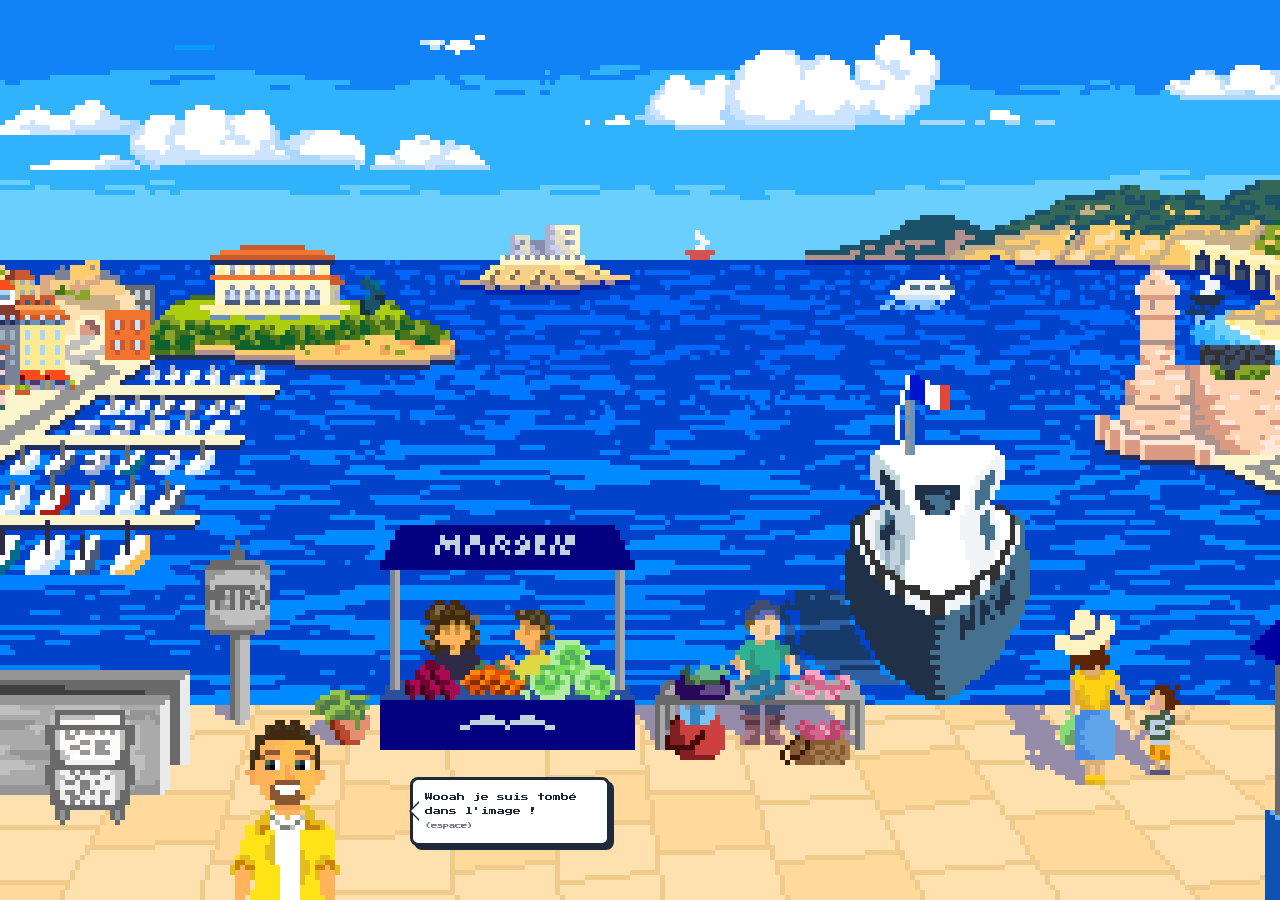
==== index.html @ ba125b52 "Initial commit" ====
<!DOCTYPE html>
<html lang="fr">
<head>
    <meta charset="UTF-8">
    <meta name="viewport" content="width=device-width, initial-scale=1.0">
    <title>🎂 Joyeux Anniversaire Vincent</title>
    <link rel="stylesheet" href="assets/css/style.css">
    <link rel="stylesheet" href="assets/css/landing.css">
    <style>
        /* Clickable Hotspots */
        .hotspot {
            position: fixed;
            cursor: pointer;
            z-index: 10;
            border-radius: 8px;
            transition: background 0.2s ease;
        }
        .hotspot:hover {
            background: rgba(255, 255, 255, 0.15);
            box-shadow: 0 0 15px rgba(255, 255, 255, 0.3);
        }
        
        /* Notre-Dame de la Garde (Light Show) - upper left, smaller */
        .hotspot-notre-dame {
            top: 18%;
            left: 2%;
            width: 6%;
            height: 9%;
        }
        
        /* Sailboats (Sailing Game) - middle left */
        .hotspot-sailboats {
            top: 40%;
            left: 8%;
            width: 18%;
            height: 25%;
        }
        
        /* Newspaper (Crossword) - front left, smaller */
        .hotspot-newspaper {
            bottom: 8%;
            left: 12%;
            width: 6%;
            height: 10%;
        }
        
        /* Cathédrale la Major (Fish Sudoku) - middle right, smaller */
        .hotspot-cathedral {
            top: 32%;
            right: 2.5%;
            width: 6%;
            height: 11%;
        }
        
        /* Sailboat by bridge (Plongée) - upper right, smaller */
        .hotspot-sea-slug {
            top: 30%;
            right: 12%;
            width: 4%;
            height: 5%;
        }
        
        /* Tooltip */
        .hotspot::after {
            content: attr(data-title);
            position: absolute;
            bottom: 100%;
            left: 50%;
            transform: translateX(-50%);
            background: rgba(0, 0, 0, 0.8);
            color: white;
            padding: 4px 8px;
            border-radius: 4px;
            font-size: 12px;
            white-space: nowrap;
            opacity: 0;
            transition: opacity 0.2s;
            pointer-events: none;
        }
        .hotspot:hover::after {
            opacity: 1;
        }
        
        /* Fix left-side cutoff */
        .hotspot-notre-dame::after {
            left: 0;
            transform: translateX(0);
        }
        
        /* Fix right-side cutoff */
        .hotspot-cathedral::after {
            left: auto;
            right: 0;
            transform: translateX(0);
        }

        /* Vincent Dialogue Bubble */
        .vincent-bubble {
            position: fixed;
            bottom: 6%;
            left: 32%;
            max-width: 200px;
            background: white;
            border: 3px solid #1e293b;
            border-radius: 8px;
            padding: 10px 12px;
            font-family: 'Press Start 2P', monospace;
            font-size: 0.5rem;
            line-height: 1.8;
            color: #1e293b;
            box-shadow: 4px 4px 0 #1e293b;
            z-index: 5;
        }

        .vincent-bubble::before {
            content: '';
            position: absolute;
            left: -10px;
            top: 50%;
            transform: translateY(-50%);
            border: 8px solid transparent;
            border-right-color: white;
        }

        .vincent-bubble::after {
            content: '';
            position: absolute;
            left: -14px;
            top: 50%;
            transform: translateY(-50%);
            border: 10px solid transparent;
            border-right-color: #1e293b;
            z-index: -1;
        }
    </style>
</head>
<body>
    <div class="pixel-bg"></div>
    
    <!-- Vincent Dialogue Bubble -->
    <div class="vincent-bubble" id="vincent-bubble">
        Wooah je suis tombé dans l'image !<br>
        <span style="font-size: 0.4rem; color: #6b7280;">(espace)</span>
    </div>
    
    <!-- Clickable Hotspots -->
    <div class="hotspot hotspot-notre-dame" data-title="Notre-Dame de la Garde" onclick="location.href='puzzles/notre-dame-lights.html'"></div>

    <div class="hotspot hotspot-newspaper" data-title="Journaux" onclick="location.href='puzzles/mots-fleches.html'"></div>
    <div class="hotspot hotspot-cathedral" data-title="Cathédrale de la Major" onclick="location.href='puzzles/fish-sudoku.html'"></div>
    <div class="hotspot hotspot-sea-slug" data-title="Plongée" onclick="location.href='puzzles/sea-slug.html'"></div>

    <script src="assets/js/puzzle-complete.js"></script>
    <script>
        // Background animation frames
        const frames = [
            'marseille1.png',
            'marseille2.png',
            'marseille3.png',
            'marseille4.png',
            'marseille5.png',
            'marseille6.png',
            'marseille7.png',
            'marseille8.png',
            'marseille9.png',
            'marseille10.png',
            'marseille11.png',
            'marseille12.png',
            'marseille13.png',
            'marseille14.png',
            'marseille15.png',
            'marseille16.png',
            'marseille17.png',
            'marseille18.png',
            'marseille19.png',
            'marseille20.png',
            'marseille21.png',
            'marseille22.png',
            'marseille23.png',
            'marseille24.png',
            'marseille25.png',
            'marseille26.png',
            'marseille27.png',
            'marseille28.png',
            'marseille29.png',
            'marseille30.png'
        ];
        
        let currentFrame = 0;
        const bgElement = document.querySelector('.pixel-bg');
        const frameDuration = 500; // ms per frame - adjust as needed
        
        // Preload frames
        frames.forEach((frame, i) => {
            const img = new Image();
            img.src = `assets/images/${frame}`;
        });
        
        // Cycle through frames
        function animateBackground() {
            bgElement.style.backgroundImage = `url('assets/images/${frames[currentFrame]}')`;
            currentFrame = (currentFrame + 1) % frames.length;
        }
        
        // Start animation
        setInterval(animateBackground, frameDuration);

        // Vincent bubble interaction - check if already dismissed
        let bubbleState = 0;
        const bubble = document.getElementById('vincent-bubble');
        if (localStorage.getItem('vincentBubbleDismissed')) {
            bubble.style.display = 'none';
        }

        const bubbleTexts = [
            'Wooah je suis tombé dans l\'image !<br><span style="font-size: 0.4rem; color: #6b7280;">(espace)</span>',
            'Peut-être je devrais explorer un peu...<br><span style="font-size: 0.4rem; color: #6b7280;">(espace)</span>'
        ];

        document.addEventListener('keydown', (e) => {
            if (e.code === 'Space') {
                e.preventDefault();
                bubbleState++;
                if (bubbleState < bubbleTexts.length) {
                    bubble.innerHTML = bubbleTexts[bubbleState];
                } else {
                    bubble.style.display = 'none';
                    localStorage.setItem('vincentBubbleDismissed', 'true');
                }
            }
        });
    </script>
</body>
</html>
---- assets/css/style.css ----
@import url('https://fonts.googleapis.com/css2?family=Press+Start+2P&display=swap');

/* Base styles */
:root {
    --primary: #6366f1;
    --primary-dark: #4f46e5;
    --secondary: #f472b6;
    --background: #0f172a;
    --surface: #1e293b;
    --surface-light: #334155;
    --text: #f8fafc;
    --text-muted: #94a3b8;
    --success: #22c55e;
    --border-radius: 12px;
}

* {
    margin: 0;
    padding: 0;
    box-sizing: border-box;
}

body {
    font-family: 'Press Start 2P', monospace;
    background: var(--background);
    color: var(--text);
    min-height: 100vh;
    line-height: 1.8;
}

/* Pixel art background */
.pixel-bg {
    position: fixed;
    top: 0;
    left: 0;
    width: 100%;
    height: 100%;
    background-image: url('../images/marseille.png?v=2');
    background-size: cover;
    background-position: center;
    background-repeat: no-repeat;
    background-color: var(--background);
    image-rendering: pixelated;
    image-rendering: -moz-crisp-edges;
    image-rendering: crisp-edges;
    z-index: -2;
}

.container {
    max-width: 900px;
    margin: 0 auto;
    padding: 2rem;
}

/* Header */
header {
    text-align: center;
    margin-bottom: 2rem;
}

h1 {
    font-family: 'Press Start 2P', monospace;
    font-size: 1rem;
    margin-bottom: 0.5rem;
    color: #60a5fa;
    text-shadow: 3px 3px 0 #1e40af, -1px -1px 0 #1e293b;
    letter-spacing: 1px;
}

.subtitle {
    color: var(--text-muted);
    font-size: 1.1rem;
}

/* Progress Section */
#progress-section {
    background: var(--surface);
    border-radius: var(--border-radius);
    padding: 2rem;
    margin-bottom: 2rem;
}

.letter-grid {
    display: flex;
    justify-content: center;
    gap: 0.5rem;
    margin-bottom: 1.5rem;
    flex-wrap: wrap;
}

.letter-slot {
    width: 50px;
    height: 50px;
    background: var(--surface-light);
    border-radius: 8px;
    display: flex;
    align-items: center;
    justify-content: center;
    font-size: 1.5rem;
    font-weight: bold;
    color: var(--text-muted);
    transition: all 0.3s ease;
}

.letter-slot.revealed {
    background: var(--primary);
    color: white;
    animation: reveal 0.5s ease;
}

@keyframes reveal {
    0% { transform: scale(1.3); opacity: 0; }
    100% { transform: scale(1); opacity: 1; }
}

#progress-bar {
    height: 8px;
    background: var(--surface-light);
    border-radius: 4px;
    overflow: hidden;
    margin-bottom: 0.5rem;
}

#progress-fill {
    height: 100%;
    background: linear-gradient(90deg, var(--primary), var(--secondary));
    width: 0%;
    transition: width 0.5s ease;
}

#progress-text {
    text-align: center;
    color: var(--text-muted);
}

/* Puzzles Section */
#puzzles-section h2 {
    margin-bottom: 1.5rem;
}

#puzzles-list {
    display: grid;
    gap: 1rem;
}

.puzzle-card {
    background: var(--surface);
    border-radius: var(--border-radius);
    padding: 1.5rem;
    display: flex;
    align-items: center;
    gap: 1rem;
    cursor: pointer;
    transition: all 0.3s ease;
    text-decoration: none;
    color: var(--text);
}

.puzzle-card:hover {
    background: var(--surface-light);
    transform: translateY(-2px);
}

.puzzle-card.completed {
    border: 2px solid var(--success);
}

.puzzle-icon {
    font-size: 2rem;
    width: 50px;
    text-align: center;
}

.puzzle-info {
    flex: 1;
}

.puzzle-title {
    font-size: 1.2rem;
    font-weight: 600;
    margin-bottom: 0.25rem;
}

.puzzle-description {
    color: var(--text-muted);
    font-size: 0.9rem;
}

.puzzle-status {
    font-size: 1.5rem;
}

/* Footer */
footer {
    text-align: center;
    margin-top: 3rem;
    color: var(--text-muted);
    font-size: 0.9rem;
}

/* Responsive */
@media (max-width: 600px) {
    .container {
        padding: 1rem;
    }
    
    h1 {
        font-size: 1.8rem;
    }
    
    .letter-slot {
        width: 40px;
        height: 40px;
        font-size: 1.2rem;
    }
}

/* Retour Button - Pixel Art Style */
.retour-btn {
    position: fixed;
    top: 1rem;
    left: 1rem;
    background: linear-gradient(135deg, #4a5568, #2d3748);
    color: white;
    padding: 0.75rem 1.25rem;
    font-family: 'Press Start 2P', monospace;
    font-size: 0.6rem;
    text-decoration: none;
    border: 4px solid #1a202c;
    border-radius: 12px;
    box-shadow: 
        inset -4px -4px 0 #1a202c,
        inset 4px 4px 0 #718096,
        4px 4px 0 #1a202c;
    z-index: 1000;
    transition: all 0.1s ease;
    image-rendering: pixelated;
}

.retour-btn:hover {
    background: linear-gradient(135deg, #5a6578, #3d4758);
    transform: translate(-2px, -2px);
    box-shadow: 
        inset -4px -4px 0 #1a202c,
        inset 4px 4px 0 #8196a6,
        6px 6px 0 #1a202c;
}

.retour-btn:active {
    transform: translate(0, 0);
    box-shadow: 
        inset -4px -4px 0 #1a202c,
        inset 4px 4px 0 #718096,
        2px 2px 0 #1a202c;
}

/* Success Overlay */
.success-overlay {
    position: fixed;
    top: 0;
    left: 0;
    width: 100%;
    height: 100%;
    background: rgba(0, 0, 0, 0.8);
    display: none;
    justify-content: center;
    align-items: center;
    z-index: 2000;
}

.success-overlay.show {
    display: flex;
}

.success-box {
    background: linear-gradient(135deg, #1e293b, #334155);
    border: 4px solid #60a5fa;
    border-radius: 16px;
    padding: 2rem 3rem;
    text-align: center;
    max-width: 400px;
    box-shadow: 0 0 30px rgba(96, 165, 250, 0.3);
}

.success-box h2 {
    color: #60a5fa;
    font-family: 'Press Start 2P', monospace;
    font-size: 1.2rem;
    margin-bottom: 1rem;
}

.success-box p {
    color: #e2e8f0;
    font-size: 0.9rem;
    line-height: 1.6;
    margin-bottom: 1.5rem;
}

.success-box .retour-btn {
    position: static;
    display: inline-block;
}

/* Completion Overlay - Pixel Art Style */
.completion-overlay {
    position: fixed;
    top: 0;
    left: 0;
    width: 100%;
    height: 100%;
    background: rgba(15, 23, 42, 0.9);
    backdrop-filter: blur(2px);
    display: flex;
    align-items: center;
    justify-content: center;
    z-index: 1000;
    animation: fadeIn 0.3s ease;
}

/* Pixelated effect overlay */
.completion-overlay::before {
    content: '';
    position: absolute;
    top: 0;
    left: 0;
    width: 100%;
    height: 100%;
    background-image: url("data:image/svg+xml,%3Csvg viewBox='0 0 4 4' xmlns='http://www.w3.org/2000/svg'%3E%3Crect width='2' height='2' fill='%23000' fill-opacity='0.1'/%3E%3Crect x='2' y='2' width='2' height='2' fill='%23000' fill-opacity='0.1'/%3E%3C/svg%3E");
    background-size: 4px 4px;
    pointer-events: none;
    z-index: 1;
}

@keyframes fadeIn {
    from { opacity: 0; }
    to { opacity: 1; }
}

.completion-dialog {
    background: white;
    border: 6px solid #4a90c2;
    border-radius: 12px;
    padding: 2rem;
    max-width: 420px;
    text-align: center;
    animation: popIn 0.4s ease;
    z-index: 2;
    position: relative;
}

@keyframes popIn {
    0% { transform: scale(0.8); opacity: 0; }
    100% { transform: scale(1); opacity: 1; }
}

.vincent-sprite-small {
    width: 80px;
    height: 80px;
    margin: 0 auto 1rem;
    image-rendering: pixelated;
}

.vincent-sprite-small img {
    width: 100%;
    height: auto;
    image-rendering: pixelated;
}

.completion-dialog .dialogue-box {
    background: white;
    border: 3px solid #1e293b;
    padding: 1rem;
    margin-bottom: 1.5rem;
    min-height: 80px;
}

.completion-dialog .dialogue-text {
    font-size: 0.55rem;
    color: #1e293b;
    line-height: 2;
    margin-bottom: 0.5rem;
}

.completion-dialog .letter-found {
    font-size: 0.5rem;
    color: #6366f1;
    margin-top: 0.5rem;
}

.completion-dialog .letter {
    font-size: 1.5rem;
    color: #f472b6;
    text-shadow: 2px 2px 0 #1e293b;
}

.choice-buttons {
    display: flex;
    gap: 1rem;
    justify-content: center;
}

.choice-btn {
    color: white;
    border: none;
    padding: 10px 20px;
    font-family: 'Press Start 2P', monospace;
    font-size: 0.55rem;
    cursor: pointer;
    box-shadow: 4px 4px 0 #1e293b;
    transition: all 0.2s ease;
}

.choice-btn:hover {
    transform: translate(-2px, -2px);
}

.choice-btn.oui {
    background: #22c55e;
}

.choice-btn.oui:hover {
    box-shadow: 6px 6px 0 #16a34a;
}

.choice-btn.non {
    background: #ef4444;
}

.choice-btn.non:hover {
    box-shadow: 6px 6px 0 #dc2626;
}
---- assets/css/landing.css ----
/* Landing Page - Interactive Scene */

/* Newspaper Stand - Clickable Hotspot */
.newspaper-stand {
    position: fixed;
    bottom: 20%;
    right: 15%;
    width: 80px;
    height: 100px;
    cursor: pointer;
    z-index: 10;
    border-radius: 8px;
    transition: all 0.2s ease;
}

.newspaper-stand:hover {
    background: rgba(255, 255, 255, 0.1);
    box-shadow: 0 0 20px rgba(255, 255, 255, 0.3);
}

.newspaper-stand.clicked {
    background: rgba(99, 102, 241, 0.2);
}

/* Puzzle Button */
.puzzle-btn {
    position: fixed;
    bottom: 10%;
    right: 15%;
    background: linear-gradient(135deg, #6366f1, #f472b6);
    color: white;
    border: none;
    padding: 16px 32px;
    font-size: 16px;
    font-family: 'Courier New', monospace;
    border-radius: 8px;
    cursor: pointer;
    box-shadow: 4px 4px 0 #1e293b;
    z-index: 20;
    transition: all 0.2s ease;
}

.puzzle-btn:hover {
    transform: translate(-2px, -2px);
    box-shadow: 6px 6px 0 #1e293b;
}

.puzzle-btn:active {
    transform: translate(0, 0);
    box-shadow: 2px 2px 0 #1e293b;
}

/* Responsive */
@media (max-width: 768px) {
    .newspaper-stand {
        right: 10%;
        width: 60px;
        height: 80px;
    }
    
    .puzzle-btn {
        bottom: 5%;
        right: 10%;
        padding: 12px 24px;
        font-size: 14px;
    }
}
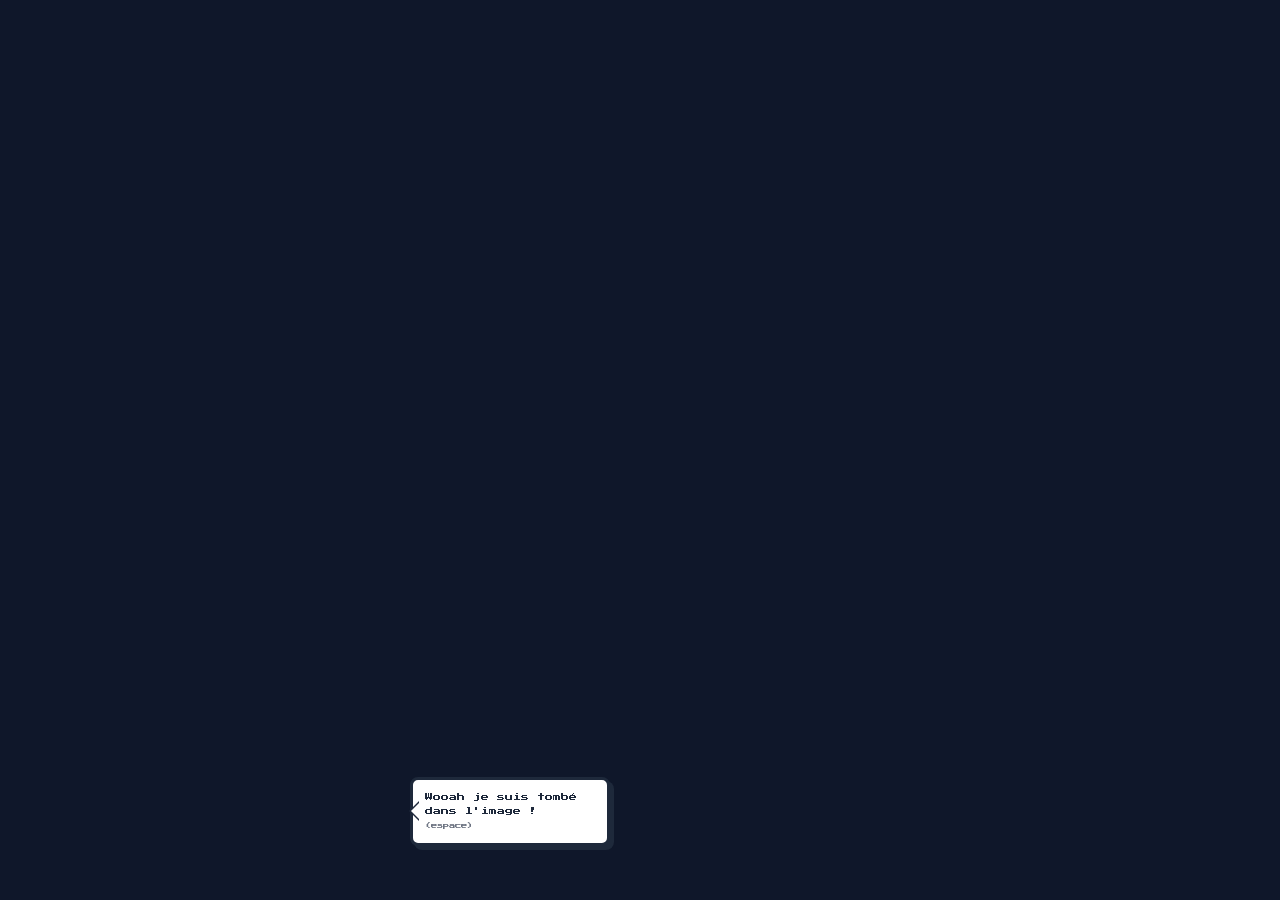
==== commit c38932be: "update beams" ====
--- a/index.html
+++ b/index.html
@@ -26,14 +26,6 @@
             left: 2%;
             width: 6%;
             height: 9%;
-        }
-        
-        /* Sailboats (Sailing Game) - middle left */
-        .hotspot-sailboats {
-            top: 40%;
-            left: 8%;
-            width: 18%;
-            height: 25%;
         }
         
         /* Newspaper (Crossword) - front left, smaller */
@@ -183,27 +175,44 @@
             'marseille27.png',
             'marseille28.png',
             'marseille29.png',
-            'marseille30.png'
+            'marseille30.png',
+            'marseille31.png',
+            'marseille32.png',
+            'marseille33.png',
+            'marseille34.png',
+            'marseille35.png',
+            'marseille36.png',
+            'marseille37.png'
         ];
         
         let currentFrame = 0;
-        const bgElement = document.querySelector('.pixel-bg');
-        const frameDuration = 500; // ms per frame - adjust as needed
-        
-        // Preload frames
+        let loadedFrames = 0;
+        const frameDuration = 500; // ms per frame
+        
+        // Preload all frames before starting animation
         frames.forEach((frame, i) => {
             const img = new Image();
+            img.onload = () => {
+                loadedFrames++;
+                // Start animation only when all frames are loaded
+                if (loadedFrames === frames.length) {
+                    startAnimation();
+                }
+            };
             img.src = `assets/images/${frame}`;
         });
         
-        // Cycle through frames
-        function animateBackground() {
-            bgElement.style.backgroundImage = `url('assets/images/${frames[currentFrame]}')`;
-            currentFrame = (currentFrame + 1) % frames.length;
-        }
-        
-        // Start animation
-        setInterval(animateBackground, frameDuration);
+        function startAnimation() {
+            const bgElement = document.querySelector('.pixel-bg');
+            // Set first frame immediately
+            bgElement.style.backgroundImage = `url('assets/images/${frames[0]}')`;
+            
+            // Then start cycling
+            setInterval(() => {
+                currentFrame = (currentFrame + 1) % frames.length;
+                bgElement.style.backgroundImage = `url('assets/images/${frames[currentFrame]}')`;
+            }, frameDuration);
+        }
 
         // Vincent bubble interaction - check if already dismissed
         let bubbleState = 0;
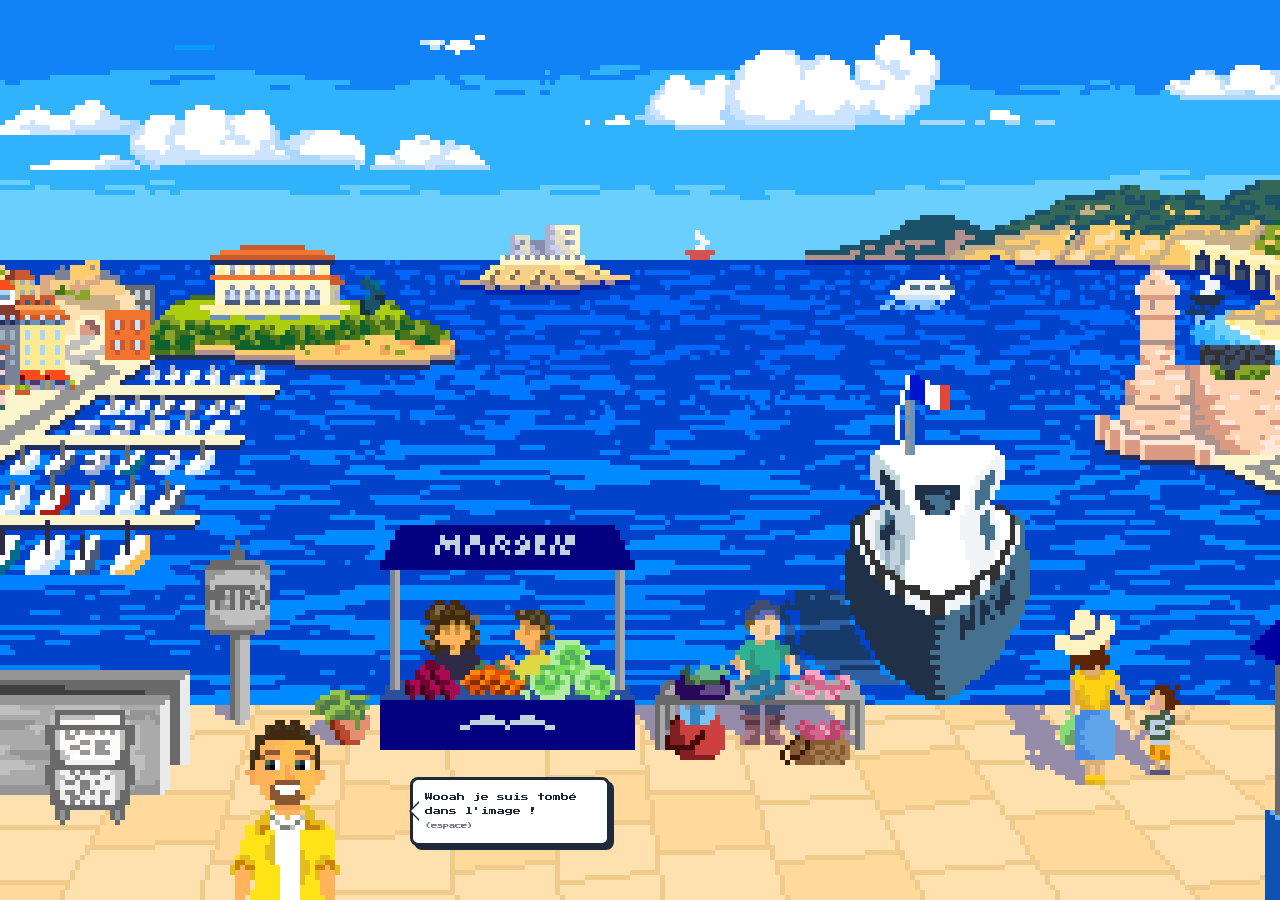
==== commit 2723ee99: "update animation" ====
--- a/index.html
+++ b/index.html
@@ -186,15 +186,21 @@
         ];
         
         let currentFrame = 0;
+        const frameDuration = 500; // ms per frame
+        
+        // Preload all frames before starting animation
         let loadedFrames = 0;
-        const frameDuration = 500; // ms per frame
-        
-        // Preload all frames before starting animation
         frames.forEach((frame, i) => {
             const img = new Image();
             img.onload = () => {
                 loadedFrames++;
-                // Start animation only when all frames are loaded
+                if (loadedFrames === frames.length) {
+                    startAnimation();
+                }
+            };
+            img.onerror = () => {
+                console.error('Failed to load:', frame);
+                loadedFrames++;
                 if (loadedFrames === frames.length) {
                     startAnimation();
                 }
@@ -204,6 +210,8 @@
         
         function startAnimation() {
             const bgElement = document.querySelector('.pixel-bg');
+            if (!bgElement) return;
+            
             // Set first frame immediately
             bgElement.style.backgroundImage = `url('assets/images/${frames[0]}')`;
             
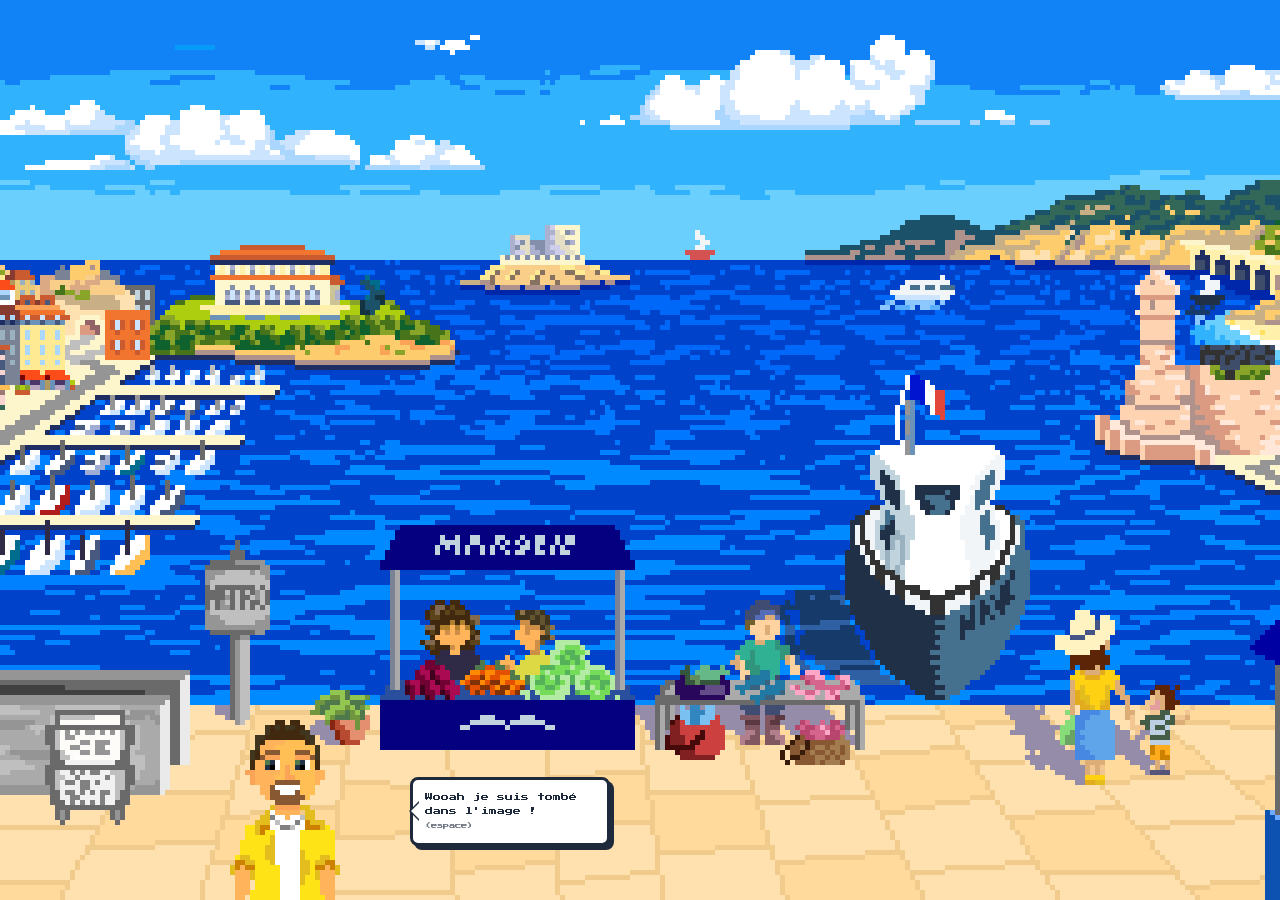
==== commit a39b46fc: "update animation" ====
--- a/index.html
+++ b/index.html
@@ -3,7 +3,7 @@
 <head>
     <meta charset="UTF-8">
     <meta name="viewport" content="width=device-width, initial-scale=1.0">
-    <title>🎂 Joyeux Anniversaire Vincent</title>
+    <title>Le Sud</title>
     <link rel="stylesheet" href="assets/css/style.css">
     <link rel="stylesheet" href="assets/css/landing.css">
     <style>
@@ -186,41 +186,41 @@
         ];
         
         let currentFrame = 0;
-        const frameDuration = 500; // ms per frame
-        
-        // Preload all frames before starting animation
-        let loadedFrames = 0;
-        frames.forEach((frame, i) => {
-            const img = new Image();
-            img.onload = () => {
-                loadedFrames++;
-                if (loadedFrames === frames.length) {
-                    startAnimation();
-                }
-            };
-            img.onerror = () => {
-                console.error('Failed to load:', frame);
-                loadedFrames++;
-                if (loadedFrames === frames.length) {
-                    startAnimation();
-                }
-            };
-            img.src = `assets/images/${frame}`;
-        });
+        const frameDuration = 500;
+        let animationInterval = null;
         
         function startAnimation() {
             const bgElement = document.querySelector('.pixel-bg');
             if (!bgElement) return;
             
-            // Set first frame immediately
+            // Show first frame immediately
             bgElement.style.backgroundImage = `url('assets/images/${frames[0]}')`;
             
-            // Then start cycling
-            setInterval(() => {
+            // Clear any existing interval
+            if (animationInterval) clearInterval(animationInterval);
+            
+            // Start cycling
+            animationInterval = setInterval(() => {
                 currentFrame = (currentFrame + 1) % frames.length;
                 bgElement.style.backgroundImage = `url('assets/images/${frames[currentFrame]}')`;
             }, frameDuration);
         }
+        
+        // Preload frames
+        frames.forEach((frame, i) => {
+            const img = new Image();
+            img.src = `assets/images/${frame}`;
+        });
+        
+        // Start on page load
+        document.addEventListener('DOMContentLoaded', startAnimation);
+        
+        // Handle browser back/forward navigation (bfcache)
+        window.addEventListener('pageshow', (event) => {
+            if (event.persisted) {
+                startAnimation();
+            }
+        });
 
         // Vincent bubble interaction - check if already dismissed
         let bubbleState = 0;
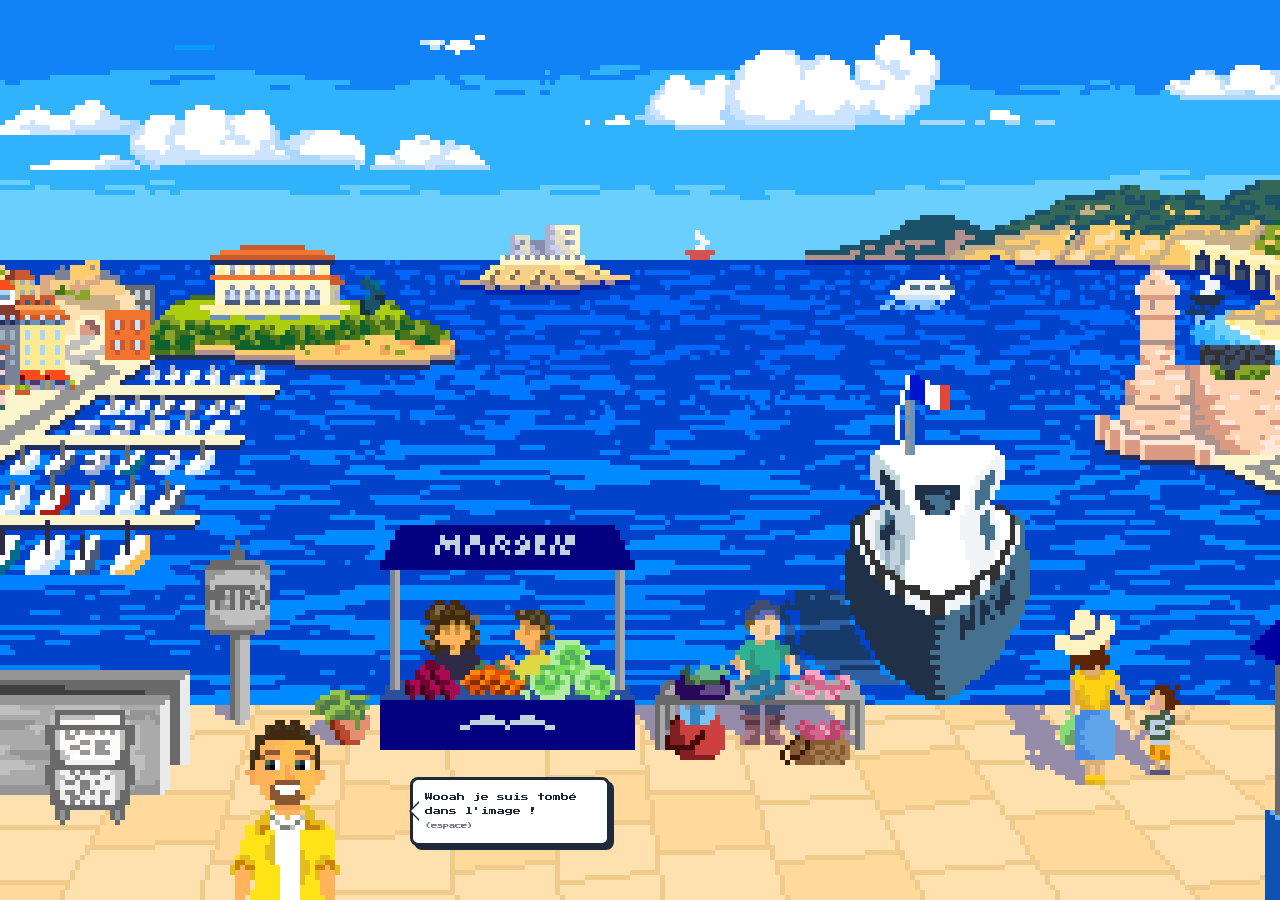
==== commit c8b6ebe0: "update animation" ====
--- a/index.html
+++ b/index.html
@@ -6,6 +6,44 @@
     <title>Le Sud</title>
     <link rel="stylesheet" href="assets/css/style.css">
     <link rel="stylesheet" href="assets/css/landing.css">
+    <!-- Preload all animation frames -->
+    <link rel="preload" as="image" href="assets/images/marseille1.png">
+    <link rel="preload" as="image" href="assets/images/marseille2.png">
+    <link rel="preload" as="image" href="assets/images/marseille3.png">
+    <link rel="preload" as="image" href="assets/images/marseille4.png">
+    <link rel="preload" as="image" href="assets/images/marseille5.png">
+    <link rel="preload" as="image" href="assets/images/marseille6.png">
+    <link rel="preload" as="image" href="assets/images/marseille7.png">
+    <link rel="preload" as="image" href="assets/images/marseille8.png">
+    <link rel="preload" as="image" href="assets/images/marseille9.png">
+    <link rel="preload" as="image" href="assets/images/marseille10.png">
+    <link rel="preload" as="image" href="assets/images/marseille11.png">
+    <link rel="preload" as="image" href="assets/images/marseille12.png">
+    <link rel="preload" as="image" href="assets/images/marseille13.png">
+    <link rel="preload" as="image" href="assets/images/marseille14.png">
+    <link rel="preload" as="image" href="assets/images/marseille15.png">
+    <link rel="preload" as="image" href="assets/images/marseille16.png">
+    <link rel="preload" as="image" href="assets/images/marseille17.png">
+    <link rel="preload" as="image" href="assets/images/marseille18.png">
+    <link rel="preload" as="image" href="assets/images/marseille19.png">
+    <link rel="preload" as="image" href="assets/images/marseille20.png">
+    <link rel="preload" as="image" href="assets/images/marseille21.png">
+    <link rel="preload" as="image" href="assets/images/marseille22.png">
+    <link rel="preload" as="image" href="assets/images/marseille23.png">
+    <link rel="preload" as="image" href="assets/images/marseille24.png">
+    <link rel="preload" as="image" href="assets/images/marseille25.png">
+    <link rel="preload" as="image" href="assets/images/marseille26.png">
+    <link rel="preload" as="image" href="assets/images/marseille27.png">
+    <link rel="preload" as="image" href="assets/images/marseille28.png">
+    <link rel="preload" as="image" href="assets/images/marseille29.png">
+    <link rel="preload" as="image" href="assets/images/marseille30.png">
+    <link rel="preload" as="image" href="assets/images/marseille31.png">
+    <link rel="preload" as="image" href="assets/images/marseille32.png">
+    <link rel="preload" as="image" href="assets/images/marseille33.png">
+    <link rel="preload" as="image" href="assets/images/marseille34.png">
+    <link rel="preload" as="image" href="assets/images/marseille35.png">
+    <link rel="preload" as="image" href="assets/images/marseille36.png">
+    <link rel="preload" as="image" href="assets/images/marseille37.png">
     <style>
         /* Clickable Hotspots */
         .hotspot {
@@ -189,15 +227,28 @@
         const frameDuration = 500;
         let animationInterval = null;
         
+        // Preload all frames
+        const cachedImages = [];
+        let loadedCount = 0;
+        
+        frames.forEach((frame, i) => {
+            const img = new Image();
+            img.onload = () => {
+                cachedImages[i] = img;
+                loadedCount++;
+            };
+            img.src = `assets/images/${frame}`;
+        });
+        
         function startAnimation() {
             const bgElement = document.querySelector('.pixel-bg');
             if (!bgElement) return;
             
-            // Show first frame immediately
-            bgElement.style.backgroundImage = `url('assets/images/${frames[0]}')`;
-            
             // Clear any existing interval
             if (animationInterval) clearInterval(animationInterval);
+            
+            // Show first frame
+            bgElement.style.backgroundImage = `url('assets/images/${frames[0]}')`;
             
             // Start cycling
             animationInterval = setInterval(() => {
@@ -205,12 +256,6 @@
                 bgElement.style.backgroundImage = `url('assets/images/${frames[currentFrame]}')`;
             }, frameDuration);
         }
-        
-        // Preload frames
-        frames.forEach((frame, i) => {
-            const img = new Image();
-            img.src = `assets/images/${frame}`;
-        });
         
         // Start on page load
         document.addEventListener('DOMContentLoaded', startAnimation);
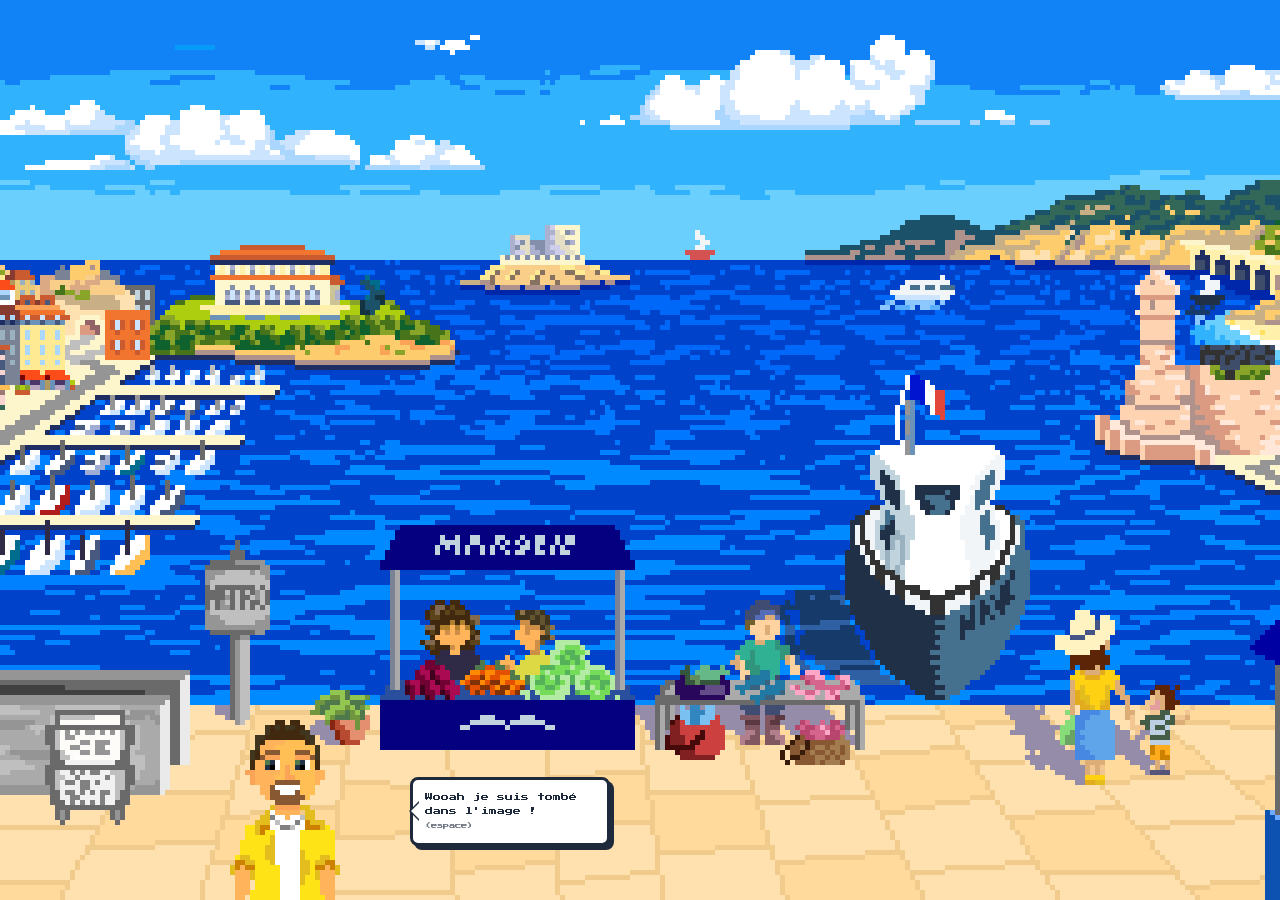
==== commit 9e3e1efc: "Improve animation: preload all frames before starting, use requestAnimationFrame" ====
--- a/index.html
+++ b/index.html
@@ -227,43 +227,62 @@
         const frameDuration = 500;
         let animationInterval = null;
         
-        // Preload all frames
+        // Preload all frames with promise-based loading
         const cachedImages = [];
-        let loadedCount = 0;
-        
-        frames.forEach((frame, i) => {
-            const img = new Image();
-            img.onload = () => {
-                cachedImages[i] = img;
-                loadedCount++;
-            };
-            img.src = `assets/images/${frame}`;
-        });
+        
+        function preloadImages() {
+            return Promise.all(frames.map((frame, i) => {
+                return new Promise((resolve) => {
+                    const img = new Image();
+                    img.onload = () => {
+                        cachedImages[i] = img;
+                        resolve();
+                    };
+                    img.onerror = () => {
+                        console.error(`Failed to load ${frame}`);
+                        resolve();
+                    };
+                    img.src = `assets/images/${frame}`;
+                });
+            }));
+        }
         
         function startAnimation() {
             const bgElement = document.querySelector('.pixel-bg');
-            if (!bgElement) return;
+            if (!bgElement || !cachedImages[0]) return;
             
             // Clear any existing interval
             if (animationInterval) clearInterval(animationInterval);
             
-            // Show first frame
-            bgElement.style.backgroundImage = `url('assets/images/${frames[0]}')`;
-            
-            // Start cycling
-            animationInterval = setInterval(() => {
-                currentFrame = (currentFrame + 1) % frames.length;
-                bgElement.style.backgroundImage = `url('assets/images/${frames[currentFrame]}')`;
-            }, frameDuration);
-        }
-        
-        // Start on page load
-        document.addEventListener('DOMContentLoaded', startAnimation);
+            // Set first frame
+            bgElement.style.backgroundImage = `url('${cachedImages[0].src}')`;
+            
+            // Start cycling - use requestAnimationFrame timing for smoother transitions
+            let lastTime = performance.now();
+            
+            function animateFrame(timestamp) {
+                if (timestamp - lastTime >= frameDuration) {
+                    currentFrame = (currentFrame + 1) % frames.length;
+                    if (cachedImages[currentFrame]) {
+                        bgElement.style.backgroundImage = `url('${cachedImages[currentFrame].src}')`;
+                    }
+                    lastTime = timestamp;
+                }
+                animationInterval = requestAnimationFrame(animateFrame);
+            }
+            
+            animationInterval = requestAnimationFrame(animateFrame);
+        }
+        
+        // Wait for all images to load before starting
+        preloadImages().then(() => {
+            startAnimation();
+        });
         
         // Handle browser back/forward navigation (bfcache)
         window.addEventListener('pageshow', (event) => {
             if (event.persisted) {
-                startAnimation();
+                preloadImages().then(startAnimation);
             }
         });
 
--- a/assets/css/style.css
+++ b/assets/css/style.css
@@ -291,7 +291,8 @@
 
 .success-box p {
     color: #e2e8f0;
-    font-size: 0.9rem;
+    font-family: 'Press Start 2P', monospace;
+    font-size: 0.7rem;
     line-height: 1.6;
     margin-bottom: 1.5rem;
 }
